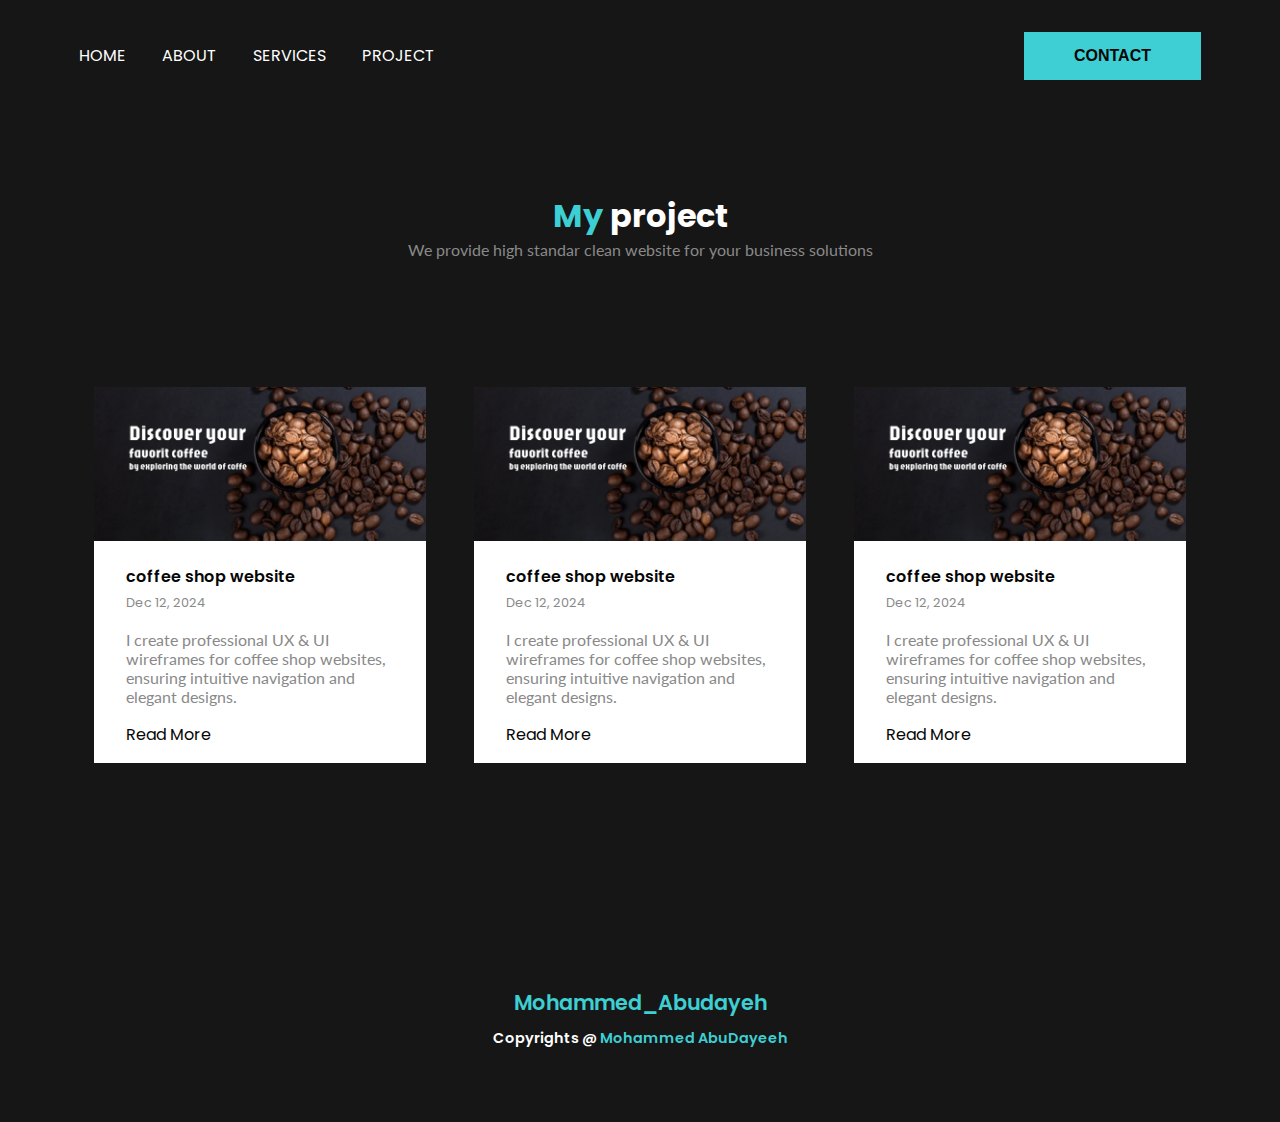
==== project.html @ 6fbf7232 "up date my work" ====
<!DOCTYPE html>
<html lang="en">

<head>
    <meta charset="UTF-8">
    <meta name="viewport" content="width=device-width, initial-scale=1.0">
    <meta http-equiv="X-UA-Compatible" content="ie=edge">
    <title>Mohammed  portfolio</title>
    <link rel="stylesheet" href="https://cdnjs.cloudflare.com/ajax/libs/font-awesome/6.4.0/css/all.min.css" integrity="sha512-iecdLmaskl7CVkqkXNQ/ZH/XLlvWZOJyj7Yy7tcenmpD1ypASozpmT/E0iPtmFIB46ZmdtAc9eNBvH0H/ZpiBw==" crossorigin="anonymous" referrerpolicy="no-referrer" />
    <link href="https://fonts.googleapis.com/css?family=Poppins:400,600&display=swap" rel="stylesheet">
    <link href="https://fonts.googleapis.com/css?family=Lato:300,400,700&display=swap" rel="stylesheet">
    <link rel="stylesheet" href="./css/style_project.css">
</head>

<body>
    <div class="site-main-wrapper">
        <button class="hamberger">
            <img src="./images/hamberger.svg" alt="">
        </button>

        <div class="mobile-nav">
            <button class="times"><img src="./images/times.svg" alt=""></button>
            <ul>
                <a href="index.html">Home</a>
                <a href=about.html>About</a>
                <a href="#services">Services</a>
                <a href="#blog">project</a>
            </ul>
        </div>
        <header>
            <div class="container">
                <nav id="main-nav" class="flex items-center justify-between">
                    <div class="left flex items-center">
                        <div>
                            <a href="index.html">Home</a>
                            <a href="About.html">About</a>
                            <a href="#services" target="_blank">Services</a>
                            <a href="#blog">project</a>
                        </div>
                    </div>
                    <div class="right">
                        <a href="#contact"> <button class="btn btn-primary">Contact</button></a>
                       
                    </div>
                </nav>
        <section id="blog" class="blog">
            <div class="container">
                <h1 class="section-heading"><span>My</span> project </h1>
                <p>We provide high standar clean website for your business solutions</p>

                <div class="card-wrapper">
                    <div class="card">
                        <div class="img-wrapper">
                            <img src="./images/coffee.png" alt="">
                        </div>
                        <div class="card-content">
                            <a href="#">
                                <h1>coffee shop website </h1>
                            </a>
                            <span>Dec 12, 2024</span>
                            <p>I create professional UX & UI wireframes for coffee shop websites, ensuring intuitive navigation and elegant designs.</p>
                            <a href=" https://www.figma.com/design/MJb4saYC5ULJT05BJhPUnm/coffee-shop?node-id=0-1&t=hEmhU2Q9eaO2GREx-1" target="blank">Read More</a>
                        </div>
                    </div>
                    <div class="card">
                        <div class="img-wrapper">
                            <img src="./images/coffee.png" alt="">
                        </div>
                        <div class="card-content">
                            <a href="#">
                                <h1>coffee shop website </h1>
                            </a>
                            <span>Dec 12, 2024</span>
                            <p>I create professional UX & UI wireframes for coffee shop websites, ensuring intuitive navigation and elegant designs.</p>
                            <a href="#">Read More</a>
                        </div>
                    </div>
                      <div class="card">
                        <div class="img-wrapper">
                            <img src="./images/coffee.png" alt="">
                        </div>
                        <div class="card-content">
                            <a href="#">
                                <h1>coffee shop website </h1>
                            </a>
                            <span>Dec 12, 2024</span>
                            <p>I create professional UX & UI wireframes for coffee shop websites, ensuring intuitive navigation and elegant designs.</p>
                            <a href="https://www.figma.com/design/MJb4saYC5ULJT05BJhPUnm/coffee-shop?node-id=0-1&t=hEmhU2Q9eaO2GREx-1">Read More</a>
                        </div>
                    </div>
                </div>
            </div>
        </section>
        <footer class="footer flex ">
            <a href="#" class="logo-footer">Mohammed_Abudayeh</a>
            <p class="footer-title">Copyrights @ <span>Mohammed AbuDayeeh</span></p>
            <div class="social-icons">
                <a href="https://www.linkedin.com/in/mohammed-abudayyeh"target="_blank"><i class="fab fa-linkedin"></i></a>
                <a href="https://www.facebook.com/mohammed.abudayyeeh/" target="_blank"><i class="fab fa-facebook"></i></a>
                <a href="#"><i class="fab fa-instagram"></i></a>
                <a href="https://github.com/m-abudayyeh" target="_blank"><i class="fab fa-github"></i></a>
            </div>
        </footer>
        
    </div>
</body>
</html>
---- css/style_project.css ----
@import 'utilities.css';
:root{
    --primary:#3DCFD3;
    --dark:#161616;
    --pure:#FFFFFF;
    --ternary:#898989;
    --light:#F2F2F2;
    --secondary:#070606;
}

body{
    font-family:'Poppins',sans-serif;
}

html{
    scroll-behavior: smooth;
}
*{
    padding: 0;
    margin:0;
    box-sizing: border-box;
    -webkit-font-smoothing:antialiased;
}
header{
    background: var(--dark);
}
.container{
    max-width:1152px;
    padding:0 15px;
    margin:0 auto;
}

@media (min-width: 576px) {
    .container {
      max-width: 540px;

    }
  }
  
  @media (min-width: 768px) {
    .container {
      max-width: 720px;
    }
  }
  
  @media (min-width: 992px) {
    .container {
      max-width: 960px;
    }
  }
  
  @media (min-width: 1200px) {
    .container {
      max-width: 1152px;
    }
  }

header nav .left a{
    color:var(--pure);
    text-decoration: none;
    margin-right:2rem;
    text-transform:uppercase;
    transition:all .3s ease;
    -webkit-transition:all .3s ease;
    -moz-transition:all .3s ease;
    -ms-transition:all .3s ease;
    -o-transition:all .3s ease;
}
header nav .left a:hover{
    color:var(--primary);
}
header nav {
    padding:2rem 0;
}
header nav .branding{
    margin-right:3rem;
}
.hero{
    padding:3rem 0;
}
.hero .left img{
    width: 600px;
}
.hero .right{
    color:var(--pure);
}
.hero .right h6{
    font-size:1.6rem;
    color:var(--primary);
    margin-bottom:0.5rem;
}
.hero .right h1{
    font-size:4rem;
    font-weight:100;
    line-height:1.2;
    margin-bottom:2rem;
}
.hero .right h1 span{
    color:var(--primary);
}
.hero .right p{
    line-height:1.9;
    margin-bottom:2rem;
}
.hero .right {
    margin-top:-7rem;
}

section{
    padding:6rem 0;
}
section.about .about-me-img{
    height:450px;
}
section.about h1{
    margin-bottom: 1rem;
    font-size:1.6rem;
    font-weight:400;
}
section.about h1 span{
    color:var(--primary);
}
section.about h3{
    font-size: 1rem;
    margin-bottom:1rem;
    font-weight: 400;
}

section.about p{
    font-family:'Lato', sans-serif;
    color:var(--ternary);
    line-height: 1.8;
    margin-bottom:2rem;}

.section-heading{
   color:var(--secondary); 
   text-align: center;
   margin-bottom:1rem;
   line-height: 0.5;
}
.section-heading span{
    color:var(--primary);
}
.section-heading + p{
   color:var(--ternary);
   font-family:'Lato', sans-serif;
   margin-bottom:8rem;
    text-align: center;
}
section.services{
    background:var(--light);
}
section.services .card-wrapper{
    display:grid;
    grid-template-columns: repeat(3, 1fr);
    grid-column-gap:2rem;
    grid-row-gap:6rem;
}
section.services .card-wrapper .card{
    background:var(--pure);
    padding: 3rem 2rem;
    position:relative;
    padding-top:5rem;
    text-align: center;
    transition: all .3s ease;
    -webkit-transition: all .3s ease;
    -moz-transition: all .3s ease;
    -ms-transition: all .3s ease;
    -o-transition: all .3s ease;
}
section.services .card-wrapper .card img{
    position: absolute;
    top:-3.5rem;
    left:50%;
    transform: translateX(-50%);
    -webkit-transform: translateX(-50%);
    -moz-transform: translateX(-50%);
    -ms-transform: translateX(-50%);
    -o-transform: translateX(-50%);
    background-color: #3DCFD3;
    
}

section.services .card-wrapper .card h2{
    font-weight: 400;
    font-size: 1.2rem;
    margin-bottom:0.5rem;
}
section.services .card-wrapper .card p{
    font-family: 'Lato', sans-serif;
    color:var(--ternary);
    line-height:1.6;
}

section.services .card-wrapper .card:hover{
    background: var(--dark);  
}
section.services .card-wrapper .card:hover h2, section.services .card-wrapper .card:hover p{
    color:var(--pure);
}

section.freelancer{
    text-align: center;
    background:linear-gradient(rgba(0,0,0,0.7),rgba(0,0,0,0.7));
    color:var(--pure);
    padding-bottom:14rem;
}
section.freelancer h1{
    font-size:3rem;
    margin-bottom:0.5rem;
}
section.freelancer p{
    font-size:1.3rem;
    margin-bottom: 2rem;
    font-family:'Lato', sans-serif;
}
section.blog{
    background:var(--dark);
    clip-path:polygon(0 0, 100% 0, 100% 100%, 67% 90%, 0 100%);
    padding-bottom:12rem;
}
section.blog .section-heading{
    color:var(--pure);
}
section.blog .card-wrapper{
    display:grid;
    grid-template-columns: repeat(3, 1fr);
    grid-gap:3rem;
}
section.blog .card-wrapper .card{
    background:var(--pure);
}
section.blog .card-wrapper .card .img-wrapper img{
    width:100%;
    height:100%;
    object-fit: cover;
}
section.blog .card-wrapper .card .card-content{
    padding:1rem;
    padding-left:2rem;
    padding-right:2rem;
}
section.blog .card-wrapper .card .card-content h1{
    font-size:1rem;
    font-weight:600;
}
section.blog .card-wrapper .card .card-content a{
    color:var(--secondary);
    text-decoration: none;
}
section.blog .card-wrapper .card .card-content a:hover{
    color:var(--primary);
}
section.blog .card-wrapper .card .card-content span{
   color:var(--ternary);
   font-size:0.8rem; 
}
section.blog .card-wrapper .card .card-content p{
    font-family:'Lato', sans-serif;
    color:var(--ternary);
    margin-top:1rem;
    margin-bottom:1rem;
}
section.blog .card-wrapper .card .card-content a.read-more{
    font-size:0.8rem;
}

section.contact .card-wrapper{
    display:grid;
    grid-template-columns: repeat(2,1fr);
    grid-gap:3rem;
}
section.contact .card-wrapper .card{
    text-align: center;
}
section.contact .card-wrapper .card img{
    margin-bottom: 3rem;
    height: 50px ;
}
section.contact .card-wrapper .card h1{
    font-weight:400;
    margin-bottom:1rem;
}
section.contact .card-wrapper .card h6{
    font-size:1rem;
    color:var(--ternary);
    font-weight:400;
    margin-bottom:4rem;
}

section.contact .input-wrap{
    display:grid;
    grid-template-columns: repeat(2, 1fr);
    grid-gap:2rem;
    margin-bottom:2rem;
}
section.contact .input-wrap-2{
    display: flex;
    flex-direction: column;
}
section.contact .input-wrap-2 input{
    margin-bottom:2rem;
}
section.contact input{
    padding:0.5rem;
    border:1px solid var(--light);
    font-size: 0.9rem;
}
section.contact .input-wrap-2 textarea{
    padding:0.5rem;
    border:1px solid var(--light);
    font-size: 0.9rem;
}
section.contact .input-wrap-2 textarea:focus, section.contact input:focus{
    outline:none;  
}
section.contact .btn-wrapper{
    text-align: center;
    margin-top:2rem;
}

footer{
    background:var(--dark);
    text-align: center;
    padding:5rem 0;
}
footer .footer-logo{
    margin-bottom:3rem;
    width:150px;
}
footer .footer-socials a{
    margin-right:1rem;
}
footer .footer-socials{
    margin-bottom:3rem;
    margin-right:-1rem;
}
footer .copyright{
    color:var(--ternary);
}


.site-main-wrapper{
    position:relative;
}
.hamberger{
    position:absolute;
    top:40px;
    right:40px;
    z-index:11;
    background:none;
    border:none;
    outline: none;
    cursor: pointer;
    display:none;
}
.hamberger img{
    width:30px;
}

.mobile-nav{
   position: fixed;
   top:0;
   left:0;
   z-index:1001;
   background:var(--light);
   width:100%;
   height:100%;
   padding:2rem;
   padding-top:5rem;
   transform: translateX(-100%);
   -webkit-transform: translateX(-100%);
   -moz-transform: translateX(-100%);
   -ms-transform: translateX(-100%);
   -o-transform: translateX(-100%);
   transition:all .5s ease-in-out;
   -webkit-transition:all .5s ease-in-out;
   -moz-transition:all .5s ease-in-out;
   -ms-transition:all .5s ease-in-out;
   -o-transition:all .5s ease-in-out;
}
.open{
    transform:translateX(0);
    -webkit-transform:translateX(0);
    -moz-transform:translateX(0);
    -ms-transform:translateX(0);
    -o-transform:translateX(0);
}
.times{
   position:fixed;
   top:30px;
   right:30px;
   border: none;
   background:none;
   outline:none;
   cursor: pointer; 
}
.times img{
    width:30px;
}

.mobile-nav ul{
    list-style-type: none;
}
.mobile-nav ul li a{
    color:var(--secondary);
    text-decoration:none;
    font-size: 2rem;
}

@media (max-width:1024px){
    header #main-nav{
        display:none;
    }
    .hamberger{
        display: block;
    }
   
    .hero .left img{
        width:260px;
    }
    .hero .right h1{
        font-size: 3rem;
    }
    .hero{
        padding-top:10rem;
    }
    header{
        clip-path: polygon(0 0, 100% 0, 100% 100%, 27% 89%, 0 100%);
    }
    section.about .about-me-img{
        height: 360px;
    }
    section.services .card-wrapper{
        grid-template-columns: repeat(2, 1fr);
    }
    section.work .card-wrapper{
        grid-template-columns: repeat(2,1fr);
    }
    section.blog .card-wrapper{
        grid-template-columns: repeat(1, 1fr);
    }
    section.blog{
        clip-path: polygon(0 0, 100% 0, 100% 100%, 67% 97%, 0 100%);
    }
}

@media (max-width:576px){
    .hero{
        flex-direction: column;
    }
    header{
        clip-path: polygon(0 0, 100% 0, 100% 100%, 69% 95%, 0 100%);
    }
    .hero .right{
        position: absolute;
        top:260px;
        padding:0 1rem;
        background:linear-gradient(rgba(0,0,0,0), rgba(0,0,0,0.9));
    }
    .hero .left{
        margin-top:-5rem;
        margin-right: -9rem;
        padding-bottom:4rem;
    }
    .about-inner-wrap{
        flex-direction: column;
    }
    .about .right{
        text-align: center;
        margin-top:2rem;
    }
    .about .right .social{
        justify-content: center;
    }
    section{
        padding: 4rem 0;
    }
    section.services .card-wrapper{
        grid-template-columns: repeat(1, 1fr);
        margin-top:6rem;
    }
    section.freelancer h1{
        line-height:1.2;
    }
    section.freelancer{
        clip-path: polygon(0 0, 100% 0, 100% 100%, 67% 90%, 0 100%);
        padding-bottom: 8rem;
    }
    section.reviews .slider .slide{
        padding:0;
    }
    .section-heading + p{
        margin-bottom: 3rem;
    }
    section.work .card-wrapper{
        grid-template-columns: repeat(1,1fr);
    }
    section.contact .card-wrapper{
        grid-template-columns: repeat(1,1fr);
    }
    section.contact .input-wrap{
        grid-template-columns: repeat(1, 1fr);
    }
}
.social-icons a{
    font-size: 1.3em;
    padding: 0 12px 0 0;
    color: var(--secondary);
}
.footer {
    background-color: var(--dark);
    color: #fff;
    padding: 2em;
    display: flex;
    justify-content:center;
    flex-direction: column;
}

.logo-footer{
    text-decoration: none;
    color: var( --primary);
    font-weight: 600;
    font-size: 1.3em;
    justify-content: flex-end;

}
.footer-title {
    font-size: .9em;
    font-weight: 600;
   position: relative;
   top :10px;
   margin-bottom:  20px; ;
}

.footer-title span {
    color: var( --primary);
}

.footer .social-icons a{
   color:var( --pure);
    font-size: 1.3em;
    padding: 0 12px 0 0;
    margin:  10px; 
}
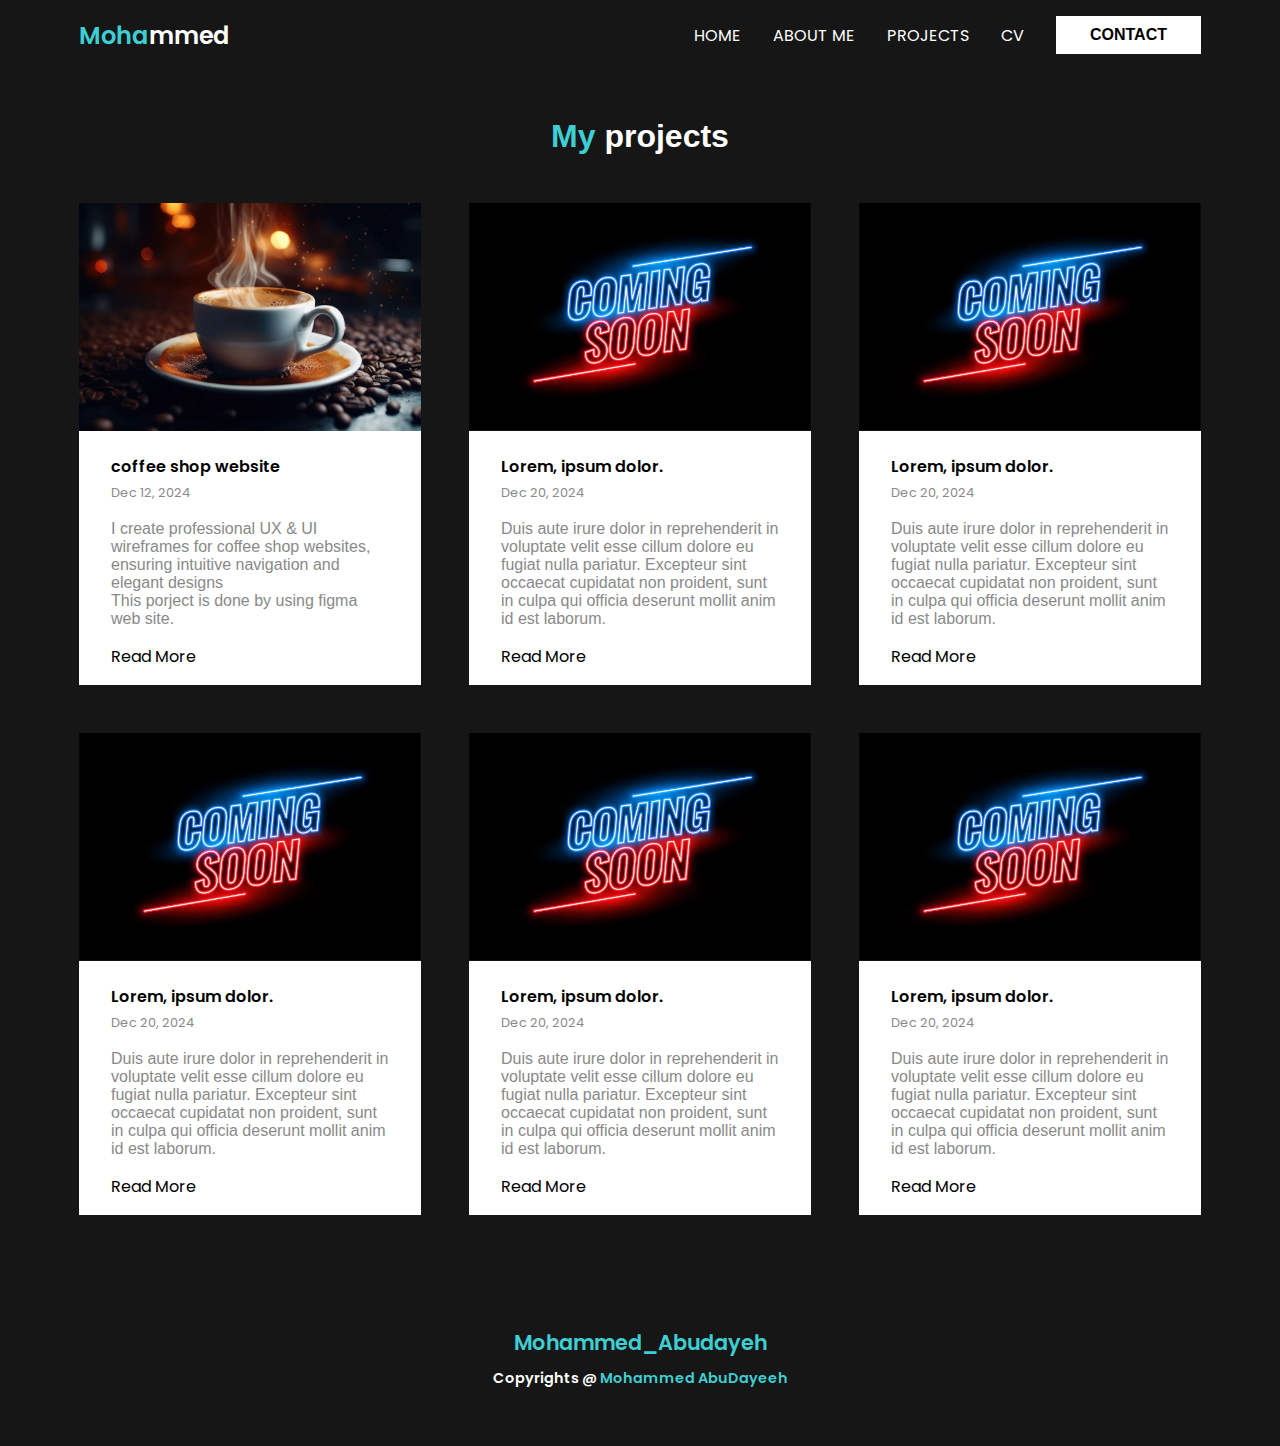
==== commit a69bf86c: "up date my work" ====
--- a/project.html
+++ b/project.html
@@ -4,104 +4,221 @@
 <head>
     <meta charset="UTF-8">
     <meta name="viewport" content="width=device-width, initial-scale=1.0">
-    <meta http-equiv="X-UA-Compatible" content="ie=edge">
-    <title>Mohammed  portfolio</title>
+    <title>Projects </title>
     <link rel="stylesheet" href="https://cdnjs.cloudflare.com/ajax/libs/font-awesome/6.4.0/css/all.min.css" integrity="sha512-iecdLmaskl7CVkqkXNQ/ZH/XLlvWZOJyj7Yy7tcenmpD1ypASozpmT/E0iPtmFIB46ZmdtAc9eNBvH0H/ZpiBw==" crossorigin="anonymous" referrerpolicy="no-referrer" />
-    <link href="https://fonts.googleapis.com/css?family=Poppins:400,600&display=swap" rel="stylesheet">
-    <link href="https://fonts.googleapis.com/css?family=Lato:300,400,700&display=swap" rel="stylesheet">
-    <link rel="stylesheet" href="./css/style_project.css">
+    <link rel="preconnect" href="https://fonts.googleapis.com">
+    <link rel="preconnect" href="https://fonts.gstatic.com" crossorigin>
+    <link
+        href="https://fonts.googleapis.com/css2?family=Poppins:ital,wght@0,100;0,200;0,300;0,400;0,500;0,600;0,700;0,800;0,900;1,100;1,200;1,300;1,400;1,500;1,600;1,700;1,800;1,900&display=swap"
+        rel="stylesheet">
+    <link rel="stylesheet" href="./css/project.css">
 </head>
 
 <body>
-    <div class="site-main-wrapper">
-        <button class="hamberger">
-            <img src="./images/hamberger.svg" alt="">
-        </button>
-
-        <div class="mobile-nav">
-            <button class="times"><img src="./images/times.svg" alt=""></button>
-            <ul>
-                <a href="index.html">Home</a>
-                <a href=about.html>About</a>
-                <a href="#services">Services</a>
-                <a href="#blog">project</a>
-            </ul>
-        </div>
-        <header>
-            <div class="container">
-                <nav id="main-nav" class="flex items-center justify-between">
-                    <div class="left flex items-center">
-                        <div>
-                            <a href="index.html">Home</a>
-                            <a href="About.html">About</a>
-                            <a href="#services" target="_blank">Services</a>
-                            <a href="#blog">project</a>
-                        </div>
-                    </div>
-                    <div class="right">
-                        <a href="#contact"> <button class="btn btn-primary">Contact</button></a>
-                       
-                    </div>
-                </nav>
-        <section id="blog" class="blog">
-            <div class="container">
-                <h1 class="section-heading"><span>My</span> project </h1>
-                <p>We provide high standar clean website for your business solutions</p>
-
-                <div class="card-wrapper">
-                    <div class="card">
-                        <div class="img-wrapper">
-                            <img src="./images/coffee.png" alt="">
-                        </div>
-                        <div class="card-content">
-                            <a href="#">
-                                <h1>coffee shop website </h1>
-                            </a>
-                            <span>Dec 12, 2024</span>
-                            <p>I create professional UX & UI wireframes for coffee shop websites, ensuring intuitive navigation and elegant designs.</p>
-                            <a href=" https://www.figma.com/design/MJb4saYC5ULJT05BJhPUnm/coffee-shop?node-id=0-1&t=hEmhU2Q9eaO2GREx-1" target="blank">Read More</a>
-                        </div>
-                    </div>
-                    <div class="card">
-                        <div class="img-wrapper">
-                            <img src="./images/coffee.png" alt="">
-                        </div>
-                        <div class="card-content">
-                            <a href="#">
-                                <h1>coffee shop website </h1>
-                            </a>
-                            <span>Dec 12, 2024</span>
-                            <p>I create professional UX & UI wireframes for coffee shop websites, ensuring intuitive navigation and elegant designs.</p>
-                            <a href="#">Read More</a>
-                        </div>
-                    </div>
-                      <div class="card">
-                        <div class="img-wrapper">
-                            <img src="./images/coffee.png" alt="">
-                        </div>
-                        <div class="card-content">
-                            <a href="#">
-                                <h1>coffee shop website </h1>
-                            </a>
-                            <span>Dec 12, 2024</span>
-                            <p>I create professional UX & UI wireframes for coffee shop websites, ensuring intuitive navigation and elegant designs.</p>
-                            <a href="https://www.figma.com/design/MJb4saYC5ULJT05BJhPUnm/coffee-shop?node-id=0-1&t=hEmhU2Q9eaO2GREx-1">Read More</a>
-                        </div>
-                    </div>
-                </div>
+    <!-- nav bar start  -->
+    <!-- nav bar start  -->
+    <!-- nav bar start  -->
+    <!-- nav bar start  -->
+    <header>
+        <div class="container">
+            <nav class="flex items-center justify-between">
+                <div class="left">
+                    <a href="#" class="logo"><span>Moha</span>mmed</a>
+                </div>
+
+                <div class="menu flex items-center" id="menu">
+                    <a href="index.html">Home</a>
+                    <a href="About.html">About Me</a>
+                    <a href="project.html">Projects</a>
+                    <a href="Mohammed AbuDayyeh.pdf">CV</a>
+                    <button class="btn btn-primary">Contact</button>
+                </div>
+
+                <div class="hamburger" id="hamburger">
+                    <span></span>
+                    <span></span>
+                    <span></span>
+                </div>
+            </nav>
+        </div>
+
+        <!-- Fullscreen menu overlay -->
+        <div class="overlay" id="overlay">
+            <div class="overlay-content">
+                <a href="index.html" class="overlay-link">Home</a>
+                <a href="About.html" class="overlay-link">About Me</a>
+                <a href="project.html" class="overlay-link">Projects</a>
+                <a href="Mohammed AbuDayyeh.pdf" class="overlay-link">CV</a>
+                <a href="#" class="overlay-link">Contact</a>
             </div>
-        </section>
-        <footer class="footer flex ">
-            <a href="#" class="logo-footer">Mohammed_Abudayeh</a>
-            <p class="footer-title">Copyrights @ <span>Mohammed AbuDayeeh</span></p>
-            <div class="social-icons">
-                <a href="https://www.linkedin.com/in/mohammed-abudayyeh"target="_blank"><i class="fab fa-linkedin"></i></a>
-                <a href="https://www.facebook.com/mohammed.abudayyeeh/" target="_blank"><i class="fab fa-facebook"></i></a>
-                <a href="#"><i class="fab fa-instagram"></i></a>
-                <a href="https://github.com/m-abudayyeh" target="_blank"><i class="fab fa-github"></i></a>
+        </div>
+    </header>
+    <!-- nav Bar end  -->
+    <!-- nav Bar end  -->
+    <!-- nav Bar end  -->
+    <!-- nav Bar end  -->
+
+
+    <!-- projects sctions start -->
+    <!-- projects sctions start -->
+    <!-- projects sctions start -->
+    <!-- projects sctions start -->
+    <section id="blog" class="blog">
+        <div class="container">
+            <h1 class="section-heading"><span>My</span> projects</h1>
+            <div class="card-wrapper">
+                <div class="card">
+                    <div class="img-wrapper">
+                        <img src="./images/wire_frame.webp" alt="coffee shop website">
+                    </div>
+                    <div class="card-content">
+                        <a href="#">
+                            <h1>coffee shop website</h1>
+                        </a>
+                        <span>Dec 12, 2024</span>
+                        <p>I create professional UX & UI wireframes for coffee shop websites, ensuring intuitive
+                            navigation and elegant designs
+                            <br>This porject is done by using figma web site.
+                        </p>
+                        <a href="COFFE_SHOP_PROJECT.html">Read More</a>
+                    </div>
+                </div>
+                <div class="card">
+                    <div class="img-wrapper">
+                        <img src="./images/coming_soon.avif" alt="">
+                    </div>
+                    <div class="card-content">
+                        <a href="#">
+                            <h1>Lorem, ipsum dolor.</h1>
+                        </a>
+                        <span>Dec 20, 2024</span>
+                        <p>Duis aute irure dolor in reprehenderit in voluptate velit esse cillum dolore eu fugiat
+                            nulla
+                            pariatur. Excepteur sint occaecat cupidatat non proident, sunt in culpa qui officia
+                            deserunt
+                            mollit anim id est laborum.</p>
+                        <a href="#">Read More</a>
+                    </div>
+                </div>
+                <div class="card">
+                    <div class="img-wrapper">
+                        <img src="./images/coming_soon.avif" alt="">
+                    </div>
+                    <div class="card-content">
+                        <a href="#">
+                            <h1>Lorem, ipsum dolor.</h1>
+                        </a>
+                        <span>Dec 20, 2024</span>
+                        <p>Duis aute irure dolor in reprehenderit in voluptate velit esse cillum dolore eu fugiat
+                            nulla
+                            pariatur. Excepteur sint occaecat cupidatat non proident, sunt in culpa qui officia
+                            deserunt
+                            mollit anim id est laborum.</p>
+                        <a href="#">Read More</a>
+                    </div>
+                </div>
+                <div class="card">
+                    <div class="img-wrapper">
+                        <img src="./images/coming_soon.avif" alt="">
+                    </div>
+                    <div class="card-content">
+                        <a href="#">
+                            <h1>Lorem, ipsum dolor.</h1>
+                        </a>
+                        <span>Dec 20, 2024</span>
+                        <p>Duis aute irure dolor in reprehenderit in voluptate velit esse cillum dolore eu fugiat
+                            nulla
+                            pariatur. Excepteur sint occaecat cupidatat non proident, sunt in culpa qui officia
+                            deserunt
+                            mollit anim id est laborum.</p>
+                        <a href="#">Read More</a>
+                    </div>
+                </div>
+                <div class="card">
+                    <div class="img-wrapper">
+                        <img src="./images/coming_soon.avif" alt="">
+                    </div>
+                    <div class="card-content">
+                        <a href="#">
+                            <h1>Lorem, ipsum dolor.</h1>
+                        </a>
+                        <span>Dec 20, 2024</span>
+                        <p>Duis aute irure dolor in reprehenderit in voluptate velit esse cillum dolore eu fugiat
+                            nulla
+                            pariatur. Excepteur sint occaecat cupidatat non proident, sunt in culpa qui officia
+                            deserunt
+                            mollit anim id est laborum.</p>
+                        <a href="#">Read More</a>
+                    </div>
+                </div>
+                <div class="card">
+                    <div class="img-wrapper">
+                        <img src="./images/coming_soon.avif" alt="">
+                    </div>
+                    <div class="card-content">
+                        <a href="#">
+                            <h1>Lorem, ipsum dolor.</h1>
+                        </a>
+                        <span>Dec 20, 2024</span>
+                        <p>Duis aute irure dolor in reprehenderit in voluptate velit esse cillum dolore eu fugiat
+                            nulla
+                            pariatur. Excepteur sint occaecat cupidatat non proident, sunt in culpa qui officia
+                            deserunt
+                            mollit anim id est laborum.</p>
+                        <a href="#">Read More</a>
+                    </div>
+                </div>
+
             </div>
-        </footer>
-        
-    </div>
+        </div>
+        </div>
+    </section>
+
+    <!-- projects sctions end -->
+    <!-- projects sctions end -->
+    <!-- projects sctions end -->
+    <!-- projects sctions end -->
+
+    <!-- projects foteer  start -->
+    <!-- projects foteer  start -->
+    <!-- projects foteer  start -->
+    <!-- projects foteer  start -->
+
+    <footer class="footer flex items-center ">
+        <a href="#" class="logo-footer">Mohammed_Abudayeh</a>
+        <p class="footer-title">Copyrights @ <span>Mohammed AbuDayeeh</span></p>
+        <div class="social-icons">
+            <a href="https://www.linkedin.com/in/mohammed-abudayyeh" target="_blank"><i class="fab fa-linkedin"></i></a>
+            <a href="https://www.facebook.com/mohammed.abudayyeeh/" target="_blank"><i class="fab fa-facebook"></i></a>
+            <a href="#"><i class="fab fa-instagram"></i></a>
+            <a href="https://github.com/m-abudayyeh" target="_blank"><i class="fab fa-github"></i></a>
+        </div>
+    </footer>
+
+    <!-- projects foteer  end -->
+    <!-- projects foteer  end -->
+    <!-- projects foteer  end -->
+
+
+    <!-- hambrger menu  -->
+    <!-- hambrger menu  -->
+    <!-- hambrger menu  -->
+    <script>
+        const hamburger = document.getElementById('hamburger');
+        const overlay = document.getElementById('overlay');
+        const menuLinks = document.querySelectorAll('.overlay-link');
+
+        hamburger.addEventListener('click', () => {
+            overlay.classList.toggle('active');
+        });
+
+        menuLinks.forEach(link => {
+            link.addEventListener('click', () => {
+                overlay.classList.remove('active');
+            });
+        });
+    </script>
+
 </body>
+
 </html>--- a/css/project.css
+++ b/css/project.css
@@ -0,0 +1,288 @@
+@import 'utilities.css';
+
+:root {
+  --primary: #3DCFD3;
+  --dark: #161616;
+  --pure: #FFFFFF;
+  --ternary: #898989;
+  --light: #F2F2F2;
+  --secondary: #000000;
+}
+
+body {
+  font-family: 'Poppins', sans-serif;
+}
+
+* {
+  padding: 0;
+  margin: 0;
+  box-sizing: border-box;
+  -webkit-font-smoothing: antialiased;
+}
+
+header {
+  background: var(--dark);
+}
+
+.container {
+  max-width: 1152px;
+  padding: 0 15px;
+  margin: 0 auto;
+}
+
+@media (min-width: 576px) {
+  .container {
+    max-width: 540px;
+  }
+}
+
+@media (min-width: 768px) {
+  .container {
+    max-width: 720px;
+  }
+}
+
+@media (min-width: 992px) {
+  .container {
+    max-width: 960px;
+  }
+}
+
+@media (min-width: 1200px) {
+  .container {
+    max-width: 1152px;
+  }
+}
+
+header nav {
+  padding: 1rem 0;
+  display: flex;
+  align-items: center;
+  justify-content: space-between;
+}
+
+.logo {
+  color: var(--pure);
+  text-decoration: none;
+  font-size: 1.5rem;
+  font-weight: 600;
+  transition: all 0.3s ease;
+}
+
+.logo span {
+  color: var(--primary);
+  transition: all 0.3s ease;
+}
+
+.menu {
+  display: flex;
+  gap: 2rem;
+}
+
+.menu a {
+  color: var(--pure);
+  text-decoration: none;
+  text-transform: uppercase;
+  transition: all 0.3s ease;
+}
+
+.menu a:hover {
+  color: var(--primary);
+}
+
+.hamburger {
+  display: none;
+  cursor: pointer;
+  flex-direction: column;
+  gap: 0.3rem;
+}
+
+.hamburger span {
+  display: block;
+  width: 25px;
+  height: 3px;
+  background: var(--pure);
+  transition: all 0.3s ease;
+}
+
+.overlay {
+  position: fixed;
+  top: 0;
+  left: 0;
+  width: 100%;
+  height: 100%;
+  background: var(--dark);
+  transform: translateY(-100%);
+  transition: all 0.5s ease;
+  z-index: 10;
+}
+
+.overlay-content {
+  display: flex;
+  flex-direction: column;
+  align-items: center;
+  justify-content: center;
+  height: 100%;
+  gap: 2rem;
+}
+
+.overlay-link {
+  color: var(--pure);
+  font-size: 1.5rem;
+  text-decoration: none;
+  text-transform: uppercase;
+}
+
+.overlay-link:hover {
+  color: var(--primary);
+}
+
+.overlay.active {
+  transform: translateY(0);
+}
+
+@media (max-width: 768px) {
+  .menu {
+    display: none;
+  }
+
+  .hamburger {
+    display: flex;
+  }
+}
+
+/* projects style  */
+/* projects style  */
+/* projects style  */
+/* projects style  */
+
+section{
+  padding:3rem 0;
+}
+
+.section-heading span{
+   color:var(--primary);
+}
+.section-heading {
+  color:var(--ternary);
+  font-family:'Lato', sans-serif;
+  margin-bottom:3rem;
+   text-align: center;
+}
+
+section.blog{
+  background:var(--dark);
+  padding-bottom:6rem;
+}
+section.blog .section-heading{
+  color:var(--pure);
+}
+section.blog .card-wrapper{
+  display:grid;
+  grid-template-columns: repeat(3, 1fr);
+  grid-gap:3rem;
+}
+section.blog .card-wrapper .card{
+  background:var(--pure);
+}
+section.blog .card-wrapper .card .img-wrapper img{
+  width:100%;
+  height:100%;
+  object-fit: cover;
+}
+section.blog .card-wrapper .card .card-content{
+  padding:1rem;
+  padding-left:2rem;
+  padding-right:2rem;
+}
+section.blog .card-wrapper .card .card-content h1{
+  font-size:1rem;
+  font-weight:600;
+}
+section.blog .card-wrapper .card .card-content a{
+  color:var(--secondary);
+  text-decoration: none;
+}
+section.blog .card-wrapper .card .card-content a:hover{
+  color:var(--primary);
+}
+section.blog .card-wrapper .card .card-content span{
+ color:var(--ternary);
+ font-size:0.8rem; 
+}
+section.blog .card-wrapper .card .card-content p{
+  font-family:'Lato', sans-serif;
+  color:var(--ternary);
+  margin-top:1rem;
+  margin-bottom:1rem;
+}
+section.blog .card-wrapper .card .card-content a.read-more{
+  font-size:0.8rem;
+}
+
+/* footer style */
+
+.social-icons a{
+  font-size: 1.3em;
+  padding: 0 12px 0 0;
+  color: var(--secondary);
+}
+.footer {
+  background-color: var(--dark);
+  color: #fff;
+  padding: 1em;
+  display: flex;
+  justify-content:center;
+  flex-direction: column;
+}
+
+.logo-footer{
+  text-decoration: none;
+  color: var( --primary);
+  font-weight: 600;
+  font-size: 1.3em;
+  justify-content: flex-end;
+
+}
+.footer-title {
+  font-size: .9em;
+  font-weight: 600;
+ position: relative;
+ top :10px;
+ margin-bottom:  20px; ;
+}
+
+.footer-title span {
+  color: var( --primary);
+}
+
+.footer .social-icons a{
+ color:var( --pure);
+  font-size: 1.3em;
+  padding: 0 12px 0 0;
+  margin:  10px; 
+}
+
+/* responsive */
+/* responsive */
+/* responsive */
+/* responsive */
+/* responsive */
+/* responsive */
+
+@media (max-width:1024px){
+  section.blog .card-wrapper{
+      grid-template-columns: repeat(1, 1fr);
+  }
+ 
+}
+
+@media (max-width:576px){
+  section{
+      padding: 4rem 0;
+  }
+  .section-heading + p{
+      margin-bottom: 3rem;
+  }
+  
+}
